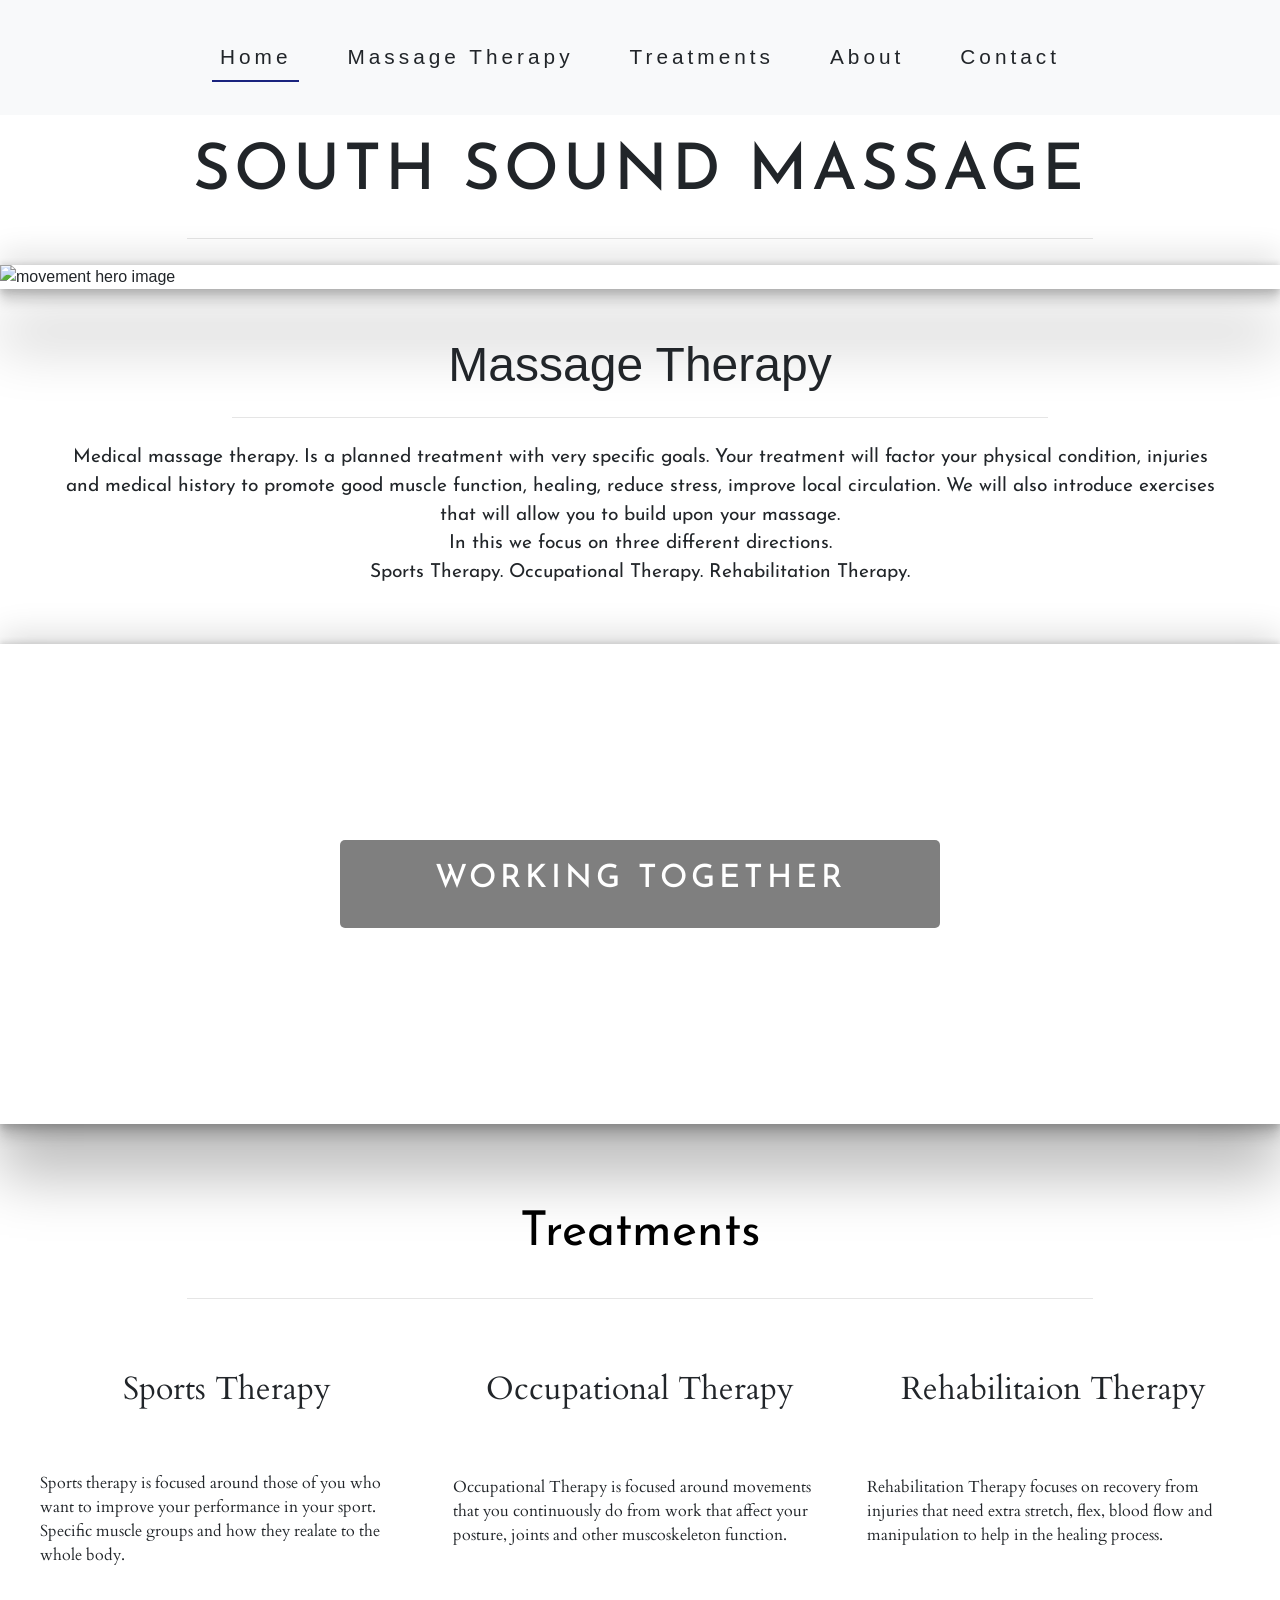
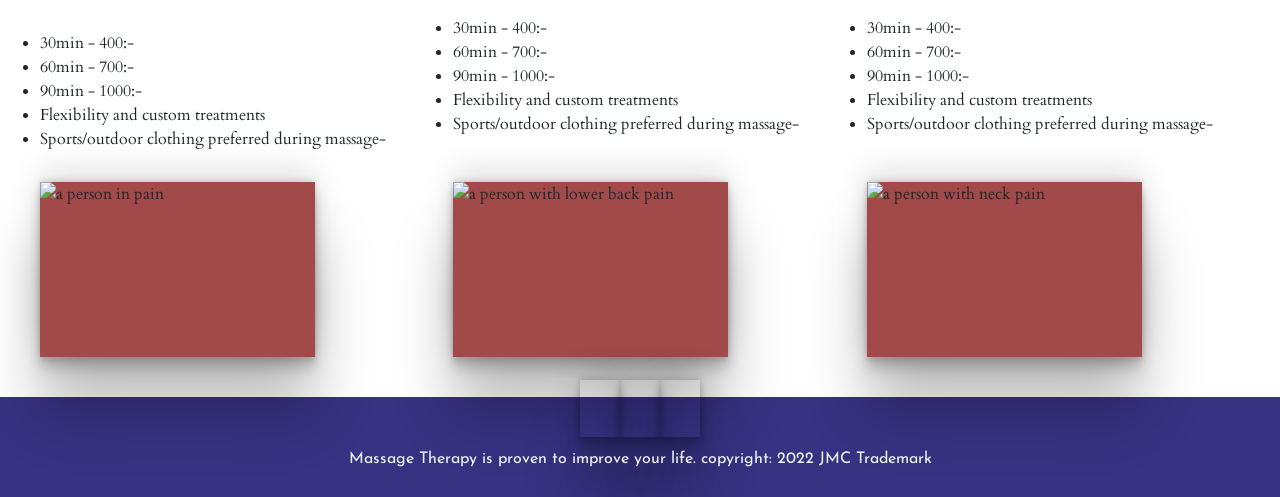
==== index.html @ 523bd1b9 "active links" ====
<!DOCTYPE html>
<html lang="en">
    <head>
        <meta charset="UTF-8" />
        <meta name="viewport" content="width=device-width, initial-scale=1.0" />
        <meta name="description" content="Massage Therapy for Solid Gym MAssage" />
        <meta name="keyowrds" content="massage therapy, lund, massage, sports massage, southsoundmassage" />

        <title>Home | South Sound Massage</title>

        <link rel="stylesheet" href="assets/css/style.css" />
        <link rel="stylesheet" href="https://maxcdn.bootstrapcdn.com/bootstrap/4.0.0/css/bootstrap.min.css" 
        integrity="sha384-Gn5384xqQ1aoWXA+058RXPxPg6fy4IWvTNh0E263XmFcJlSAwiGgFAW/dAiS6JXm" 
        crossorigin="anonymous">

        <!-- Standard Favicon -->
        <link rel="icon" type="image/x-icon" href="assets/icon/favicon.ico">

        <!-- For PNG format -->
        <link rel="icon" type="image/png" sizes="16x16" href="path/to/favicon-16x16.png">
        <link rel="icon" type="image/png" sizes="32x32" href="path/to/favicon-32x32.png">
        <link rel="icon" type="image/png" sizes="96x96" href="path/to/favicon-96x96.png">

        <!-- Apple Touch Icon for iOS devices -->
        <link rel="apple-touch-icon" sizes="180x180" href="path/to/apple-touch-icon.png">

    </head>
    <body>
        <header>
            <!-- Bootstrap navbar -->
            <nav class="navbar navbar-expand-lg navbar-light bg-light">
              <!--  <a class="navbar-brand" href="index.html">South Sound Massage</a>-->
                <button class="navbar-toggler" type="button" data-toggle="collapse" data-target="#navbarNav" 
                        aria-controls="navbarNav" aria-expanded="false" aria-label="Toggle navigation">
                    <span class="navbar-toggler-icon"></span>
                </button>
                <div class="collapse navbar-collapse justify-content-center" id="navbarNav">
                    <ul class="navbar-nav">
                        <li class="nav-item">
                            <a class="nav-link custom-font-size active" href="index.html" aria-label="To the main page.">Home</a>
                        </li>
                        <li class="nav-item">
                            <a class="nav-link custom-font-size" href="massage-therapy.html" aria-label="Brief Definition of what Massage Therapy is.">Massage Therapy</a>
                        </li>
                        <li class="nav-item">
                            <a class="nav-link custom-font-size" href="treatments-header.html" aria-label="What types of Treatments">Treatments</a>
                        </li>
                        <li class="nav-item">
                            <a class="nav-link custom-font-size" href="about.html" aria-label="What types of Treatments">About</a>
                        </li>
                        <li class="nav-item">
                            <a class="nav-link custom-font-size" href="contact.html" aria-label="Sign Up for a massage">Contact</a>
                        </li>
                    </ul>
                </div>
            </nav>
            <!--<a href="index.html" aria-label="Massage at Solid gym Logo with link to the main page.">-->
                <h1 id="logo">South Sound Massage</h1>
                <hr>
            </a>
        </header>
        <div id="hero-image">
            <img src="assets/images/movement3.jpg" class="hero-image" alt="movement hero image" />
        </div>
        <section>
            <div id="massage-therapy">
                <section class="therapy-title">Massage Therapy</section>
                <hr />
                <p>
                    Medical massage therapy. Is a planned treatment with very specific goals. Your treatment will factor your physical condition, injuries and medical history to promote good muscle function, healing, reduce stress,
                    improve local circulation. We will also introduce exercises that will allow you to build upon your massage.
                    <br>
                    In this we focus on three different directions.<br>
                    Sports Therapy. Occupational Therapy. Rehabilitation Therapy.
                </p>
            </div>
        </section>
        <section id="divider">
            <div class="neck-massage-image"></div>
            <div id="cover-text">
                <h2>Working together</h2>
                <div class="additional-info">
                    <p>We create something that works for you! Medical massage therapy is proven to improve your life.</p>
                    <br>
                    <ul>
                        <li>Swedish Classic Massage</li>
                        <li>Deep Tissue Massage</li>
                        <li>Sports Massage</li>
                        <li>Relaxation Massage</li>
                        <li>Trigger Point Techniques</li>
                        <li>PNF/PIR Techniques</li>
                        <li>Myofascial Release Techniques</li>
                    </ul>
                </div>
            </div>
        </section>
        <div>
            <section id="treatments-header">
                Treatments
            </section>
            <hr>
        </div>
        <section id="treatments">
            <div class="treatments-item">
                <section class="therapy-title">Sports Therapy</section>
                <br>
                <br>
                <p>
                    Sports therapy is focused around those of you who want to improve your performance in your sport. 
                    Specific muscle groups and how they realate to the whole body.
                </p>
                <br>
                <br>
                <ul>
                    <li>30min - 400:-</li>
                    <li>60min - 700:-</li>
                    <li>90min - 1000:-</li>
                    <li>Flexibility and custom treatments</li>
                    <li>Sports/outdoor clothing preferred during massage-</li>
                </ul>
                <div class="treatment-images">
                    <img src="assets/images/275px.jpeg" alt="a person in pain" />
                </div>
            </div>
            <div class="treatments-item">
                <section class="therapy-title">Occupational Therapy</section>
                <br>
                <p>
                    Occupational Therapy is focused around movements that you continuously do from work that affect your posture, joints and other muscoskeleton function.
                </p>
                <br>
                <ul>
                    <li>30min - 400:-</li>
                    <li>60min - 700:-</li>
                    <li>90min - 1000:-</li>
                    <li>Flexibility and custom treatments</li>
                    <li>Sports/outdoor clothing preferred during massage-</li>
                </ul>
                <div class="treatment-images">
                    <img src="assets/images/275pxlowbackpain.jpeg" alt="a person with lower back pain" />
                </div>
            </div>
            <div class="treatments-item">
                <section class="therapy-title">Rehabilitaion Therapy</section>
                <br>
                <p>
                    Rehabilitation Therapy focuses on recovery from injuries that need extra stretch, flex, blood flow and manipulation to help in the healing process.
                </p>
                <br>
                <ul>
                    <li>30min - 400:-</li>
                    <li>60min - 700:-</li>
                    <li>90min - 1000:-</li>
                    <li>Flexibility and custom treatments</li>
                    <li>Sports/outdoor clothing preferred during massage-</li>
                </ul>
                <div class="treatment-images">
                    <img src="assets/images/275pxneckpain.jpeg" alt="a person with neck pain" />
                </div>
            </div>
        </section>
        </section>
        <!-- footer will contain social media links -->
        <footer>
            <ul class="social-network-icons">
                <li>
                    <a href="https://www.facebook.com/SouthSoundMassage" target="_blank" rel="noopener" aria-label="Visit our Facebook page"><i class="fa-brands fa-facebook-square"></i></a>
                </li>
                <li>
                    <a href="contact.html" target="_blank" rel="noopener" aria-label="Visit our Twitter page"><i class="fa-solid fa-mobile"></i></i></a>
                </li>
               <!-- <li>
                    <a href="https://instagram.com" target="_blank" rel="noopener" aria-label="Visit our Instagram page)"><i class="fa-brands fa-instagram-square"></i></a>
                </li> -->
                <li>
                    <a href="index.html" aria-label="To the main page."><i class="fa-solid fa-house"></i></a>
                </li>
            </ul>

            <div id="copyright">
                <p>
                   Massage Therapy is proven to improve your life. copyright: 2022 JMC Trademark
                </p>
            </div>
        </footer>
        <script type="text/javascript" src="assets/JS/app.js"></script>
        <!-- font awesome script -->
        <script src="https://kit.fontawesome.com/cd08493386.js" crossorigin="anonymous"></script>
        
        <!-- Bootstrap JavaScript, jQuery, and Popper.js -->
        <script src="https://code.jquery.com/jquery-3.2.1.slim.min.js" 
        integrity="sha384-KJ3o2DKtIkvYIK3UENzmM7KCkRr/rE9/Qpg6aAZGJwFDMVNA/GpGFF93hXpG5KkN" 
        crossorigin="anonymous"></script>
    <script src="https://cdnjs.cloudflare.com/ajax/libs/popper.js/1.11.0/umd/popper.min.js" 
        integrity="sha384-D9/mcJStnN7VF7vKNV6Tx6R8TFs9kZk5g60Fuj2jvXvw+gtpGfl7mfW8PBBVbPp7" 
        crossorigin="anonymous"></script>
    <script src="https://maxcdn.bootstrapcdn.com/bootstrap/4.0.0/js/bootstrap.min.js" 
        integrity="sha384-JZR6Spejh4U02d8jOt6vLEHfe/JQGiRRSQQxSfFWpi1MquVdAyjUar5+76PVCmYl" 
        crossorigin="anonymous"></script>
        </body>
</html>
---- assets/css/style.css ----
@import url("https://fonts.googleapis.com/css2?family=Cardo&family=Josefin+Sans&display=swap");

* {
    margin: 0;
    padding: 0;
    border: none;
}

html,
body {
    height: 100%;
}

a {
    text-decoration: none;
    color: #2b2a2a;
}

/* Main Navbar Styling */
#nav,
.navbar-nav {
    font-size: 1.3rem !important; /* Larger font size for nav links */
    letter-spacing: 4px !important;
    margin: 5px auto !important;
    text-align: center !important;
}

#nav li,
.navbar-nav .nav-item {
    display: inline-block !important;
    padding: 20px !important;
    position: relative !important;
}

#nav a,
.navbar-nav .nav-link {
    text-decoration: none !important; /* Remove underline */
    color: inherit !important; /* Ensure links inherit the default color */
    transition: color 0.3s ease, transform 0.3s ease !important; /* Adds smooth hover effect */
}

/* Hover Effect */
#nav a:hover,
.navbar-nav .nav-link:hover {
    color: #fecb67 !important; /* Change text color on hover */
    transform: scale(1.178) !important; /* Increase size slightly on hover */
    text-decoration: none;
}

/* Center Navbar Items */
.navbar-nav {
    display: flex !important;
    justify-content: center !important; /* Center nav items horizontally */
}


/* Hover Effect */
#nav a:hover {
    color: #0051ff; /* Change text color on hover */
    transform: scale(1.1); /* Increase size slightly on hover */
    text-decoration: none !important;
}

/* Bootstrap Overrides */
.navbar-nav {
    text-align: center;
    justify-content: center; /* Center nav items horizontally */
}



img {
    max-width: 100%;
    max-height: 100%;
    display: block;
    box-shadow: rgba(0, 0, 0, 0.25) 0px 54px 55px, rgba(0, 0, 0, 0.12) 0px -12px 30px, rgba(0, 0, 0, 0.12) 0px 4px 6px, rgba(0, 0, 0, 0.17) 0px 12px 13px, rgba(0, 0, 0, 0.09) 0px -3px 5px;
}

body {
    font-family: "Josefin Sans", sans-serif;
    font-weight: 400;
    color: #3a3a3a;
}

/*heading and logo*/

header {
    width: 100%;
}

h1 {
    font-family: "Josefin Sans", sans-serif;
    text-transform: uppercase;
    letter-spacing: 4px;
    color: #2b2a2a;
    font-size: 1rem;
}

h2 {
    font-family: "Josefin Sans", sans-serif;
    font-size: 2rem;
    text-decoration: underline;
    text-transform: uppercase;
    letter-spacing: 4px;
    color: #ffffff;
    text-align: center;
    text-decoration: none;
}

#logo {
    font-family: "Josefin Sans", sans-serif;
    text-align: center;
    font-size: 4rem;
    padding: 10px;
    margin: 10px;
    text-decoration: none;
}

.active {
    border-bottom: 2px solid #1a237e;
}
/* Hero Image */

.hero-image {
    width: 100%;
    margin: 0 auto;
    max-width: 100%;
    max-height: 100%;
    display: block;
    transition: transform 1600ms ease-in-out;
    box-shadow: rgba(0, 0, 0, 0.25) 0px 54px 55px, rgba(0, 0, 0, 0.12) 0px -12px 30px, rgba(0, 0, 0, 0.12) 0px 4px 6px, rgba(0, 0, 0, 0.17) 0px 12px 13px, rgba(0, 0, 0, 0.09) 0px -3px 5px;
}

.hero-image:hover {
    transform: scale(1.1); /* Slightly zoom in */
}

/*massaage Therapy Section */

#massage-therapy {
    margin: 0 auto;
    padding: 40px 0;
    width: 90%;
    text-align: center;
}

#massage-therapy>h2 {
    font-size: 1.5rem;
    padding: 10px;
    text-decoration: none;
}

#massage-therapy>p {
    font-family: "Josefin Sans", sans-serif;
    font-size: 1.2rem;
}

hr {
    border-top: 2px solid;
    width: 70%;
    margin: auto;
    padding: 5px;
}

/* divider image*/

#divider {
    background: url("../images/resizedmalemassage.jpeg") no-repeat center center;
    box-shadow: rgba(0, 0, 0, 0.25) 0px 54px 55px, rgba(0, 0, 0, 0.12) 0px -12px 30px, rgba(0, 0, 0, 0.12) 0px 4px 6px, rgba(0, 0, 0, 0.17) 0px 12px 13px, rgba(0, 0, 0, 0.09) 0px -3px 5px;
    height: 480px;
    width: 100%;
    background-size: cover; /* Ensure the background image covers the section */
    position: relative;
    display: flex;
    justify-content: center; /* Center content horizontally */
    align-items: center; /* Center content vertically */
    transition: transform 0.5s ease; /* Add transition for smooth effect */
    
}

#additional-information {
    height: 300px;
    color: black;
    font-size: 1.6rem;
}

#additional-information:active {
    color: black;
}

#cover-text {
    font-family: "Josefin Sans", sans-serif;
    font-size: 1.5rem; /* Increased font size for better visibility */
    font-weight: 600;
    letter-spacing: 1px;
    text-align: center;
    width: 80%; /* Set a width that allows the text to breathe */
    max-width: 600px; /* Limit max width for larger screens */
    background-color: rgba(0, 0, 0, 0.5); /* Dark transparent background */
    color: rgb(255, 255, 255); /* White text color for contrast */
    padding: 20px;
    border-radius: 5px; /* Slightly rounded corners */
    position: relative;
    overflow: hidden; /* Hide overflow */
    transition: opacity 0.5s ease-in-out; /* Add transition for opacity */
}

.additional-info {
    display: none; /* Hide additional info by default */
}

#cover-text:hover {
    opacity: 70; /* Fade out the cover text */
    z-index: 10;
}

#cover-text:hover .additional-info {
    display: block; /* Show additional info on hover */
    opacity: 1; /* Ensure the additional info is fully visible */
    animation: fadeIn 1s ease-in-out; /* Optional: Add a fade-in effect */
}

@keyframes fadeIn {
    from {
        opacity: 0;
    }
    to {
        opacity: 1;
    }
}

/* Ensure h2 is visible and styled correctly */
#cover-text h2 {
    margin-bottom: 10px;
}

/* Optionally adjust the hover effect for the h2 */
#cover-text:hover h2 {
    display: none; /* Hide the h2 on hover */
}


#cover-text ul {
    list-style-type: none; /* Remove default list styling */
    padding: 0; /* Remove padding */
}

#cover-text ul li {
    padding: 5px;
    font-size: 1rem; /* Adjust size for list items */
    margin: 5px 0; /* Space out list items */
}

/*treatment section*/

.therapy-title {
    text-align: center;
    font-size: 3rem;

}
.treatments-item .therapy-title {
    white-space: nowrap; /* Prevent wrapping */
    overflow: hidden;
    text-overflow: ellipsis; /* Optional: Adds ellipsis for overflow */
    font-size: 2rem; /* Default font size for larger screens */
    text-align: center;
    margin-bottom: 10px;
}

#treatments-header {
    width: 100%;
    font-size: 3rem;
    text-align: center;
    margin-top: 60px;
    padding: 1%;
    color: rgb(0, 0, 0); /* White text color for contrast */
    font-family: "Josefin Sans";
}

#treatments {
    display: flex;
    flex-direction: row;
    justify-content: space-between;
    text-align: left;
    font-family: "Cardo", sans-serif;
    padding: 20px;
    flex-wrap: wrap; /* Allow wrapping for smaller screens */
    
}

.treatments-item {
    margin: 20px;
    flex: 1 1 30%; /* Allow items to take up 30% of available space and wrap */
    min-width: 250px; /* Minimum width to maintain consistency */
    max-width: 33%; /* Max width for larger screens */
    display: flex;
    flex-direction: column;
    justify-content: space-between;

}

.treatments-item>p {
    font-size: 1rem;
}

.treatments-item li {
    font-size: 1rem;
}

.treatments-item ul {
    font-size: 1rem;
}

.treatment-images {
    margin-top: 15px;
    display: flex;
    flex-wrap: wrap;
    gap: 0;
    background-color: #a24949;
    width: 275px !important;
    height: 175px !important;
}

.treatment-images img {
    margin-top: 15px;
    display: block !important;
    width: 275px !important;
    height: 275px !important;
    padding: 0 !important;
    margin: 0 !important;
    border: 0 !important;
    object-fit: fit;
    box-shadow: rgba(0, 0, 0, 0.25) 0px 54px 55px, rgba(0, 0, 0, 0.12) 0px -12px 30px, rgba(0, 0, 0, 0.12) 0px 4px 6px, rgba(0, 0, 0, 0.17) 0px 12px 13px, rgba(0, 0, 0, 0.09) 0px -3px 5px;
}
/*footer*/
footer {
    width: 100%;
    background-color: rgb(55, 50, 129);
}

#copyright {
    color: aliceblue;
    font-family: "Josefin sans", Arial, Helvetica, sans-serif;
    text-align: center;
    padding: 10px;
}

/*social-network-icons*/

.social-network-icons {
    text-align: center;
}

.social-network-icons li {
    display: inline;
    list-style: none;
    transition: transform 1600ms ease-in-out;
}

.social-network-icons li:hover {
    list-style: none;
    opacity: 0.8;
    text-decoration: none;
    border-bottom: 0;
    transform: scale(1.1); /* Slightly zoom in */
}

.social-network-icons i {
    font-size: 1rem;
    color: #ffff;
    padding: 20px;
    box-shadow: rgba(0, 0, 0, 0.25) 0px 54px 55px, rgba(0, 0, 0, 0.12) 0px -12px 30px, rgba(0, 0, 0, 0.12) 0px 4px 6px, rgba(0, 0, 0, 0.17) 0px 12px 13px, rgba(0, 0, 0, 0.09) 0px -3px 5px;
    
}
/* Sign-Up here Form */

/*form top image*/
#form-top-image {
    width: 90%;
    margin: 0 auto;
    max-width: 100%;
    max-height: 100%;
    display: block;
}

/*input[type="text"],
.input-field {
    width: 100%;
    max-width: 100%;
    padding: 12px 20px;
    margin: 8px 0;
    border: 1px solid #ccc;
    border-radius: 4px;
    box-sizing: border-box;
    box-shadow: 5px 10px #888888;
    display: block;
}*/

#form-container {
    width: 50%;
    margin: 0 auto;
    margin-top: 90px;
    border-radius: 10px;
    margin-top: 20px;
    margin-bottom: 20px;
    box-shadow: rgba(50, 50, 93, 0.25) 0px 30px 60px -12px inset, rgba(0, 0, 0, 0.3) 0px 18px 36px -18px inset;
    padding: 60px;
    
}

.contact-form>h2 {
    font-family: Cardo, sans-serif;
    text-decoration: underline;
    text-align: center;
    font-size: 2rem;
    padding: 20px;
}

.contact-form p {
    font-family: Cardo, sans-serif;
    font-size: 1.3rem;
    text-align: center;
}
/* Styling for the contact info section */
.contact-info {
    padding: 20px;
    border-radius: 8px; /* Rounded corners */
    box-shadow: 0px 4px 10px rgba(0, 0, 0, 0.1); /* Light shadow for depth */
    width: 100%;
    max-width: 600px; /* Limit width for better layout */
    margin: 20px auto; /* Center the section */
    text-align: center;
}

.contact-info h4 {
    font-family: "Josefin Sans", sans-serif;
    font-size: 1.6rem;
    text-transform: uppercase;
    text-align: center;
    color: #333;
    margin-bottom: 20px;
    letter-spacing: 2px; /* Space out letters for a clean look */
}

.contact-info ul {
    list-style-type: none; /* Remove bullet points */
    padding: 0;
    margin: 0;
}

.contact-info ul li {
    font-size: 1.1rem;
    line-height: 1.6;
    color: #555; /* Darker text color for readability */
    margin-bottom: 10px;
}

.contact-info a {
    color: #0051ff; /* Blue color for email link */
    text-decoration: none; /* Remove underline */
    transition: color 0.3s ease;
}

.contact-info :hover {
    color: #0033cc; /* Darker blue on hover */
}

/*.input-field:active {
    background-color: #534bae;
    color: black;
}

input[type="submit"] {
    padding: 12px 40px;
    margin-top: 10px;
    outline: none;
    color: #2b2a2a;
    font-size: 15px;
    border-radius: 8px;
    text-align: center;
    position: relative;
    overflow: hidden;
    cursor: pointer;
    box-shadow: 5px 10px #888888;
}*/

/* map*/

.mapouter {
    position: relative;
    text-align: center;
    height: 150px;
    width: 100%;
}

#gmap {
    width: 100%;

}

.gmap_canvas {
    overflow: hidden;
    background: none !important;
    height: 150px;
    width: 100%;
    margin: auto;
}
/* Custom styles for the Google Form iframe */
.google-form-container {
    text-align: center; /* Centers the form */
    margin-top: 20px;    /* Adds space above the iframe */
    margin-bottom: 5px; /* Adds space below the iframe */
}

/* Make sure the iframe is responsive and fits well */
.google-form-container iframe {
    width: 100%;    /* Make it responsive */
    max-width: 640px; /* Limit the max width */
    height: 1165px;   /* Adjust height if necessary */
    border: none;    /* Remove default border */
}

/* Media Queries for screens under 1200px*/

@media screen and (max-width: 1200px) {
    #divider {
        height: 300px;
    }
}

/* Media Queries for screens under 950px*/

@media screen and (max-width: 950px) {
    #nav {
        clear: left;
    }

    #divider {
        height: 300px;
    }

    #form-container {
        padding: 10px;
        width: 80%;
    }

}

/* Media Queries for screens under 850px*/

@media screen and (max-width: 850px) {
    #logo {
        clear: both;
        padding: 20px;
        margin: 5px;

        font-size: 2rem;
    }

    #treatments {
        justify-content: space-between;
        display: flex;
        justify-content: center;
        flex-direction: column;
        margin: 10px;
    }

    #divider {
        height: 325px;
    }

}

/* Media Queries for screens under 600px*/

@media screen and (max-width: 600px) {
    #form-container {
        padding: 10px;
        width: 90%;
    }

    #logo {
        clear: both;
        padding: 20px;
        margin-top: 5px;
        font-size: 1.5rem;
    }

    #cover-text {
        align-self: center;
        top: 10px;
    }

    #divider {
        height: 325px;
    }

    .treatment-images {
        margin-top: 25px;
    }
    .circle-container {
        height: 15vh; /* Full viewport height for centering */
    }
}

/* Media Queries for screens under 430px*/

@media screen and (max-width: 430px) {
    #form-container {
        padding: 10px;
        width: 90%;
    }

    #divider {
        height: 150px;
    }

    #logo {
        clear: both;
        padding: 20px;
        margin-top: 5px;
        font-size: 1.5rem;
        float: left;
    }

    #cover-text {
       background-color: #2b2a2a;
    }

    #nav {
        font-size: 1rem;
    }

    .treatment-images {
        width: 80vw;
        text-align: center;
    }

    #treatments {
        padding: 20px 5px 20px 5px;
    }
}

/* For responsiveness, at screen sizes below 850px, stack the images vertically */
@media screen and (max-width: 850px) {
    #treatments {
        flex-direction: column;
        justify-content: center;
        align-items: center;
    }

    .treatments-item {
        max-width: 100%; /* Ensure full width for smaller screens */
        margin: 10px 0 4 2;
    }
}

@media screen and (max-width: 600px) {
    #cover-text {
        font-size: 1.2rem; /* Smaller font size for smaller screens */
        width: 90%; /* Make it wider on smaller screens */
    }

    #cover-text h2 {
        font-size: 1.5rem; /* Smaller heading */
    }
}

@media (max-width: 768px) {
    .treatments-item .therapy-title {
        font-size: 1.75rem; /* Slightly smaller font size on medium screens */
    }
}

@media (max-width: 480px) {
    .treatments-item .therapy-title {
        font-size: 1.5rem; /* Further reduce font size on small screens */
    }
}

@media (max-width: 320px) {
    .treatments-item .therapy-title {
        font-size: 1.25rem; /* Smallest font size for very small screens */
    }
}

/* Responsive adjustments */
@media (max-width: 768px) {
    .contact-info {
        padding: 15px; /* Reduce padding for smaller screens */
        max-width: 90%; /* Allow more space on smaller screens */
    }

    .contact-info h4 {
        font-size: 1.4rem; /* Slightly smaller heading */
    }

    .contact-info ul li {
        font-size: 1rem; /* Slightly smaller text for readability */
    }
    .circle-container {
        height: 15vh; /* Full viewport height for centering */
    }
}

@media (max-width: 480px) {
    .contact-info {
        padding: 10px; /* Further reduce padding for very small screens */
        max-width: 95%; /* Max width of 95% on very small screens */
    }

    .contact-info h4 {
        font-size: 1.2rem; /* Make heading even smaller */
    }

    .contact-info ul li {
        font-size: 0.9rem; /* Reduce list item font size */
    }

    .contact-info a {
        font-size: 0.9rem; /* Make the email link slightly smaller */
    }
    .circle-container {
        height: 15vh; /* Full viewport height for centering */
    }
}

/*Circle div*/

.circle-container {
    display: flex;
    justify-content: center;
    align-items: center;
    width: 100%;
    display: flex;
    flex: column;
    margin-top: 10%;
}

.circle-container-text {
    font-size: 5vw; /* Responsive font size */
    text-align: center;
    color: #281f1f;
}

.circle {
    width: 25vw;
    height: 25vw;
    max-width: 400px;
    max-height: 400px;
    background: linear-gradient(#f00202 0%, #bd0404 10%, #7d0404 50%, #4a0202 100%);
    border-radius: 50%;
    display: flex;
    justify-content: center;
    align-items: center;
    position: relative;
    color: #ffffff;
    font-size: 1.5vw;
}

.circle::before {
    content: "";
    width: 90%;
    height: 90%;
    background: linear-gradient(#f06060 0%, #a30505 60%, #4d0202 100%);
    border-radius: 50%;
    filter: blur(5px);
    position: absolute;
    z-index: -1;
}

.circle::after {
    content: '';
    position: absolute;
    width: 100%;
    height: 60px;
    background: rgba(0, 0, 0, 0.6);
    bottom: -30px;
    filter: blur(10px);
    z-index: -2;
}
@media (max-width: 400px) {
    .circle-container {
        display: absolut;
    }
}
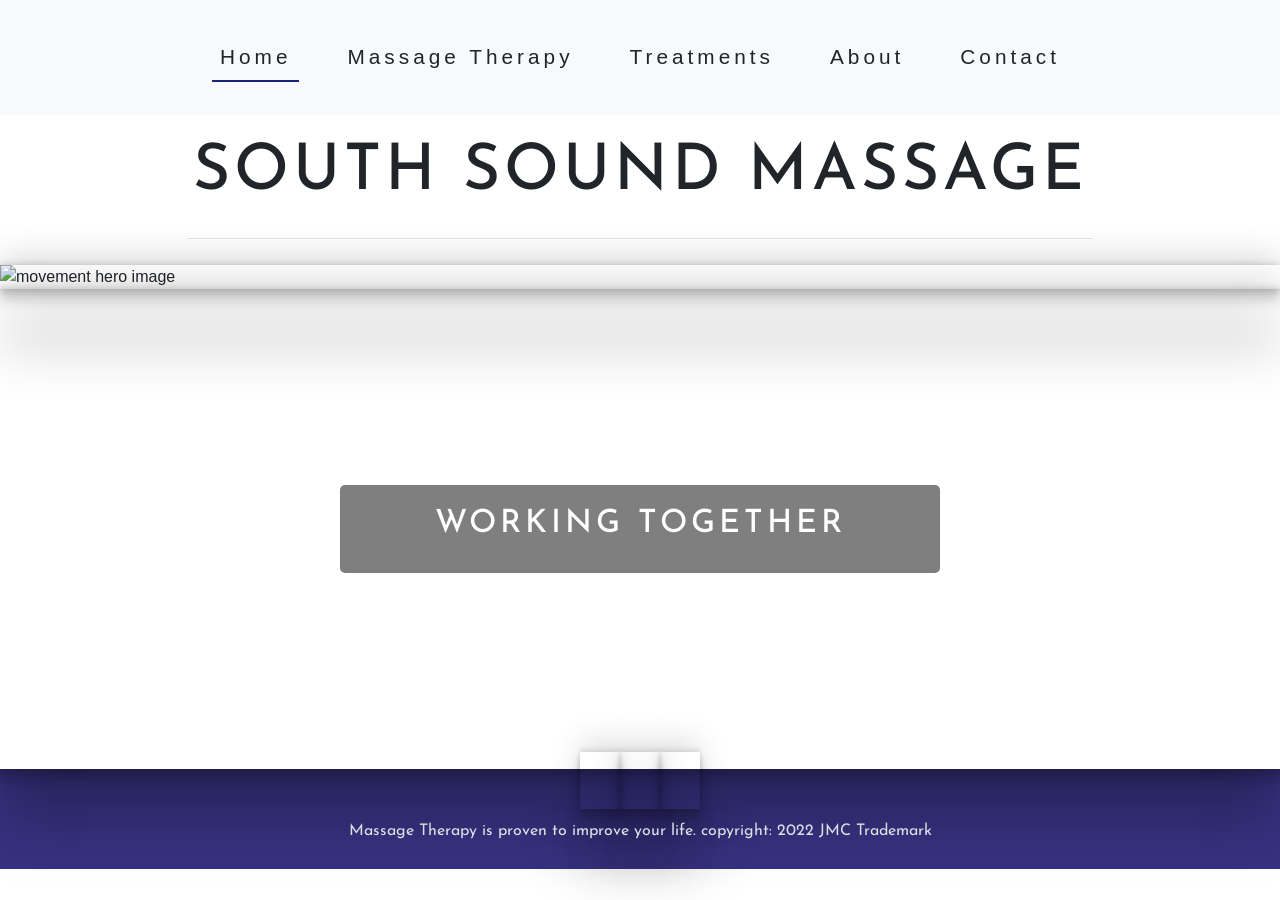
==== commit 00b47997: "added a lot" ====
--- a/index.html
+++ b/index.html
@@ -62,19 +62,6 @@
         <div id="hero-image">
             <img src="assets/images/movement3.jpg" class="hero-image" alt="movement hero image" />
         </div>
-        <section>
-            <div id="massage-therapy">
-                <section class="therapy-title">Massage Therapy</section>
-                <hr />
-                <p>
-                    Medical massage therapy. Is a planned treatment with very specific goals. Your treatment will factor your physical condition, injuries and medical history to promote good muscle function, healing, reduce stress,
-                    improve local circulation. We will also introduce exercises that will allow you to build upon your massage.
-                    <br>
-                    In this we focus on three different directions.<br>
-                    Sports Therapy. Occupational Therapy. Rehabilitation Therapy.
-                </p>
-            </div>
-        </section>
         <section id="divider">
             <div class="neck-massage-image"></div>
             <div id="cover-text">
@@ -95,70 +82,7 @@
             </div>
         </section>
         <div>
-            <section id="treatments-header">
-                Treatments
-            </section>
-            <hr>
-        </div>
-        <section id="treatments">
-            <div class="treatments-item">
-                <section class="therapy-title">Sports Therapy</section>
-                <br>
-                <br>
-                <p>
-                    Sports therapy is focused around those of you who want to improve your performance in your sport. 
-                    Specific muscle groups and how they realate to the whole body.
-                </p>
-                <br>
-                <br>
-                <ul>
-                    <li>30min - 400:-</li>
-                    <li>60min - 700:-</li>
-                    <li>90min - 1000:-</li>
-                    <li>Flexibility and custom treatments</li>
-                    <li>Sports/outdoor clothing preferred during massage-</li>
-                </ul>
-                <div class="treatment-images">
-                    <img src="assets/images/275px.jpeg" alt="a person in pain" />
-                </div>
-            </div>
-            <div class="treatments-item">
-                <section class="therapy-title">Occupational Therapy</section>
-                <br>
-                <p>
-                    Occupational Therapy is focused around movements that you continuously do from work that affect your posture, joints and other muscoskeleton function.
-                </p>
-                <br>
-                <ul>
-                    <li>30min - 400:-</li>
-                    <li>60min - 700:-</li>
-                    <li>90min - 1000:-</li>
-                    <li>Flexibility and custom treatments</li>
-                    <li>Sports/outdoor clothing preferred during massage-</li>
-                </ul>
-                <div class="treatment-images">
-                    <img src="assets/images/275pxlowbackpain.jpeg" alt="a person with lower back pain" />
-                </div>
-            </div>
-            <div class="treatments-item">
-                <section class="therapy-title">Rehabilitaion Therapy</section>
-                <br>
-                <p>
-                    Rehabilitation Therapy focuses on recovery from injuries that need extra stretch, flex, blood flow and manipulation to help in the healing process.
-                </p>
-                <br>
-                <ul>
-                    <li>30min - 400:-</li>
-                    <li>60min - 700:-</li>
-                    <li>90min - 1000:-</li>
-                    <li>Flexibility and custom treatments</li>
-                    <li>Sports/outdoor clothing preferred during massage-</li>
-                </ul>
-                <div class="treatment-images">
-                    <img src="assets/images/275pxneckpain.jpeg" alt="a person with neck pain" />
-                </div>
-            </div>
-        </section>
+            
         </section>
         <!-- footer will contain social media links -->
         <footer>
--- a/assets/css/style.css
+++ b/assets/css/style.css
@@ -247,7 +247,7 @@
 
 #cover-text ul li {
     padding: 5px;
-    font-size: 1rem; /* Adjust size for list items */
+    font-size: 1.6rem; /* Adjust size for list items */
     margin: 5px 0; /* Space out list items */
 }
 
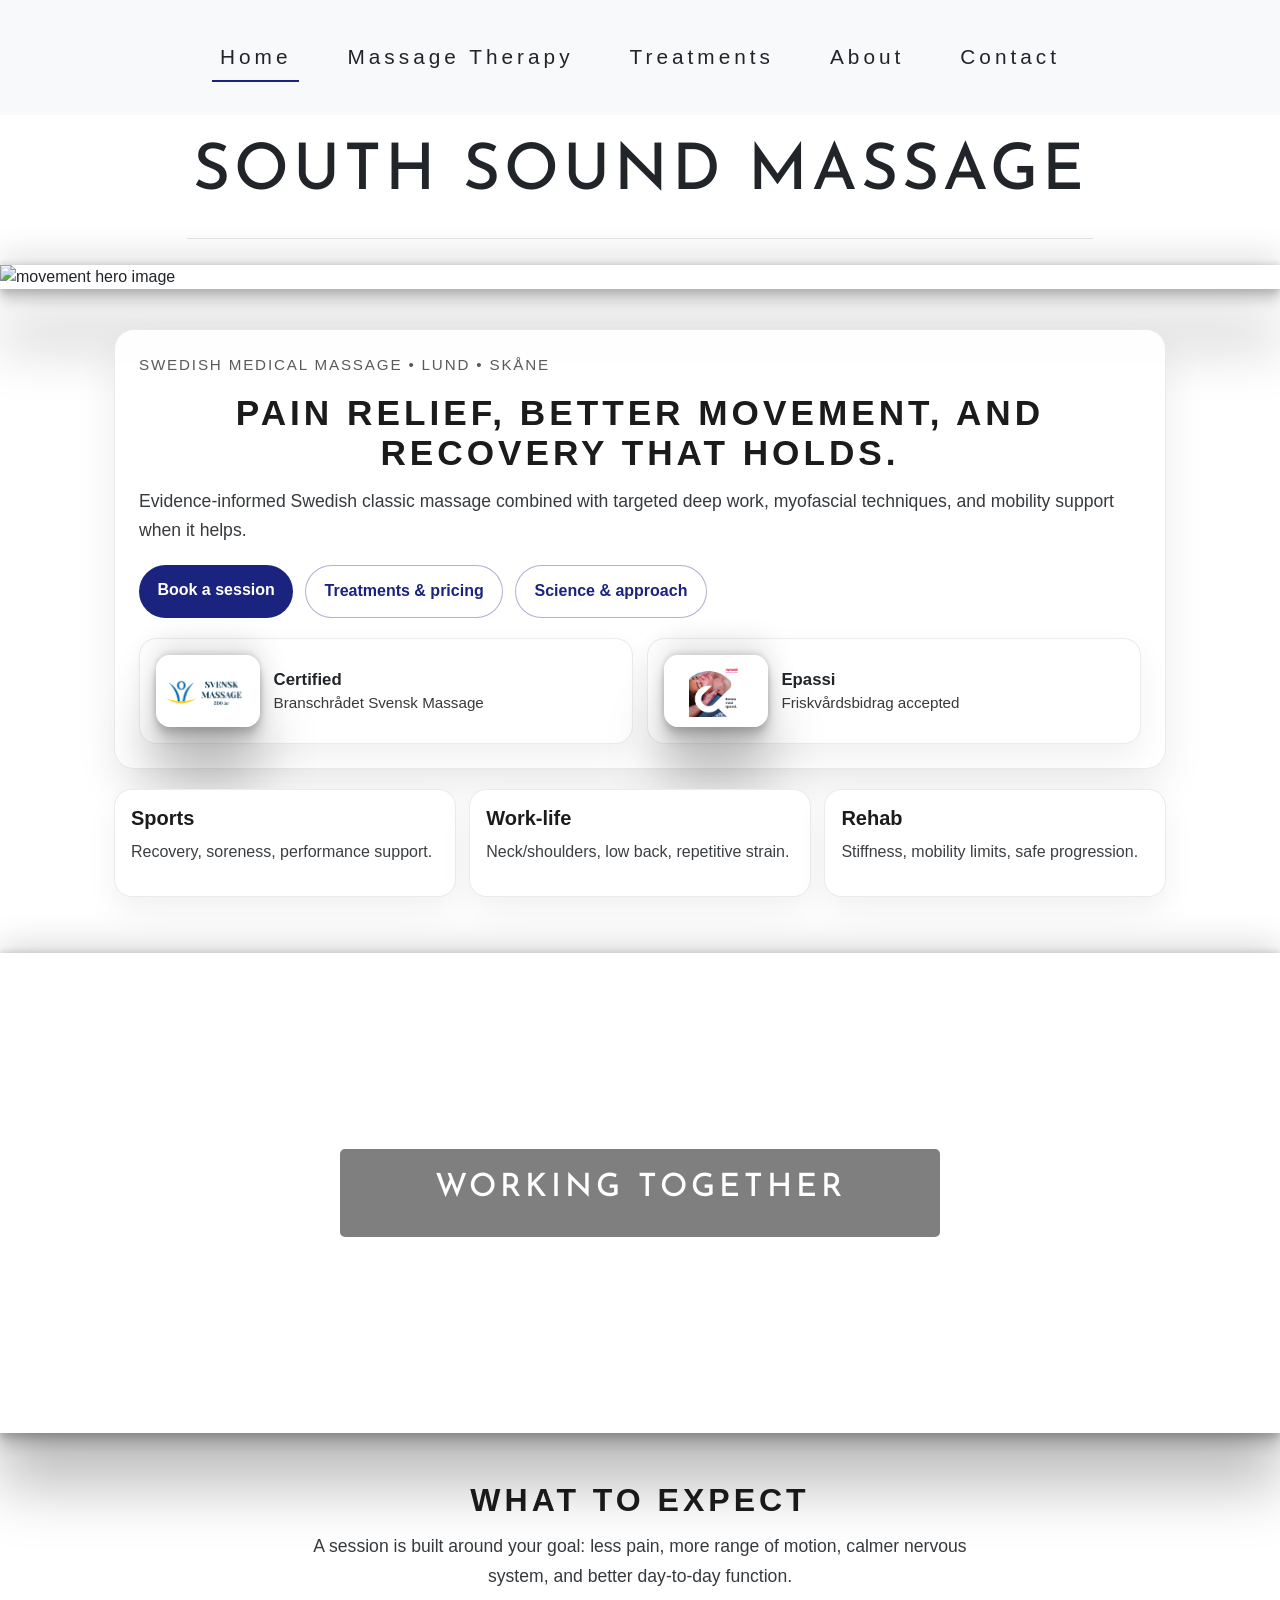
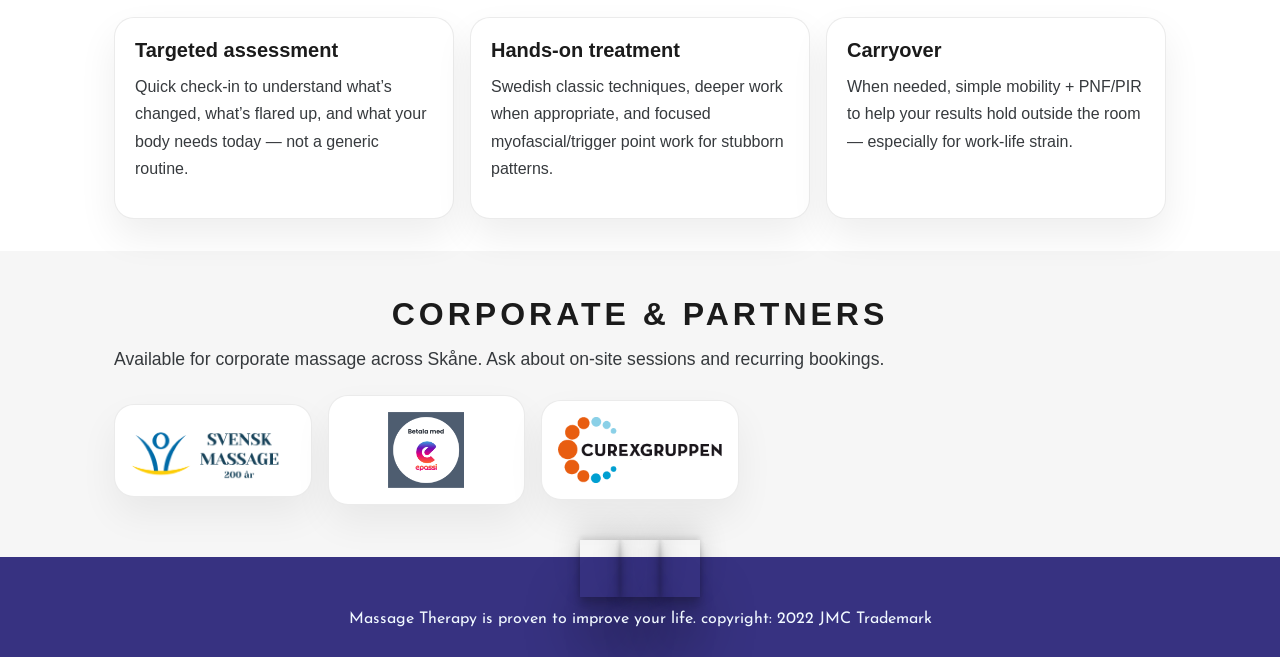
==== commit 02aefc10: "new form and index.html" ====
--- a/index.html
+++ b/index.html
@@ -1,125 +1,285 @@
 <!DOCTYPE html>
 <html lang="en">
-    <head>
-        <meta charset="UTF-8" />
-        <meta name="viewport" content="width=device-width, initial-scale=1.0" />
-        <meta name="description" content="Massage Therapy for Solid Gym MAssage" />
-        <meta name="keyowrds" content="massage therapy, lund, massage, sports massage, southsoundmassage" />
-
-        <title>Home | South Sound Massage</title>
-
-        <link rel="stylesheet" href="assets/css/style.css" />
-        <link rel="stylesheet" href="https://maxcdn.bootstrapcdn.com/bootstrap/4.0.0/css/bootstrap.min.css" 
-        integrity="sha384-Gn5384xqQ1aoWXA+058RXPxPg6fy4IWvTNh0E263XmFcJlSAwiGgFAW/dAiS6JXm" 
-        crossorigin="anonymous">
-
-        <!-- Standard Favicon -->
-        <link rel="icon" type="image/x-icon" href="assets/icon/favicon.ico">
-
-        <!-- For PNG format -->
-        <link rel="icon" type="image/png" sizes="16x16" href="path/to/favicon-16x16.png">
-        <link rel="icon" type="image/png" sizes="32x32" href="path/to/favicon-32x32.png">
-        <link rel="icon" type="image/png" sizes="96x96" href="path/to/favicon-96x96.png">
-
-        <!-- Apple Touch Icon for iOS devices -->
-        <link rel="apple-touch-icon" sizes="180x180" href="path/to/apple-touch-icon.png">
-
-    </head>
-    <body>
-        <header>
-            <!-- Bootstrap navbar -->
-            <nav class="navbar navbar-expand-lg navbar-light bg-light">
-              <!--  <a class="navbar-brand" href="index.html">South Sound Massage</a>-->
-                <button class="navbar-toggler" type="button" data-toggle="collapse" data-target="#navbarNav" 
-                        aria-controls="navbarNav" aria-expanded="false" aria-label="Toggle navigation">
-                    <span class="navbar-toggler-icon"></span>
-                </button>
-                <div class="collapse navbar-collapse justify-content-center" id="navbarNav">
-                    <ul class="navbar-nav">
-                        <li class="nav-item">
-                            <a class="nav-link custom-font-size active" href="index.html" aria-label="To the main page.">Home</a>
-                        </li>
-                        <li class="nav-item">
-                            <a class="nav-link custom-font-size" href="massage-therapy.html" aria-label="Brief Definition of what Massage Therapy is.">Massage Therapy</a>
-                        </li>
-                        <li class="nav-item">
-                            <a class="nav-link custom-font-size" href="treatments-header.html" aria-label="What types of Treatments">Treatments</a>
-                        </li>
-                        <li class="nav-item">
-                            <a class="nav-link custom-font-size" href="about.html" aria-label="What types of Treatments">About</a>
-                        </li>
-                        <li class="nav-item">
-                            <a class="nav-link custom-font-size" href="contact.html" aria-label="Sign Up for a massage">Contact</a>
-                        </li>
-                    </ul>
-                </div>
-            </nav>
-            <!--<a href="index.html" aria-label="Massage at Solid gym Logo with link to the main page.">-->
-                <h1 id="logo">South Sound Massage</h1>
-                <hr>
-            </a>
+  <head>
+    <meta charset="UTF-8" />
+    <meta name="viewport" content="width=device-width, initial-scale=1.0" />
+    <meta name="description" content="Massage Therapy for Solid Gym MAssage" />
+    <meta name="keyowrds" content="massage therapy, lund, massage, sports massage, southsoundmassage" />
+
+    <title>Home | South Sound Massage</title>
+
+    <link rel="stylesheet" href="assets/css/style.css" />
+    <link rel="stylesheet" href="assets/css/home.css" />
+
+    <link
+      rel="stylesheet"
+      href="https://maxcdn.bootstrapcdn.com/bootstrap/4.0.0/css/bootstrap.min.css"
+      integrity="sha384-Gn5384xqQ1aoWXA+058RXPxPg6fy4IWvTNh0E263XmFcJlSAwiGgFAW/dAiS6JXm"
+      crossorigin="anonymous"
+    />
+
+    <!-- Standard Favicon -->
+    <link rel="icon" type="image/x-icon" href="assets/icon/favicon.ico" />
+
+    <!-- Apple Touch Icon for iOS devices -->
+    <link rel="apple-touch-icon" sizes="180x180" href="path/to/apple-touch-icon.png" />
+  </head>
+
+  <body>
+    <header>
+      <!-- Bootstrap navbar -->
+      <nav class="navbar navbar-expand-lg navbar-light bg-light">
+        <button
+          class="navbar-toggler"
+          type="button"
+          data-toggle="collapse"
+          data-target="#navbarNav"
+          aria-controls="navbarNav"
+          aria-expanded="false"
+          aria-label="Toggle navigation"
+        >
+          <span class="navbar-toggler-icon"></span>
+        </button>
+
+        <div class="collapse navbar-collapse justify-content-center" id="navbarNav">
+          <ul class="navbar-nav">
+            <li class="nav-item">
+              <a class="nav-link custom-font-size active" href="index.html" aria-label="To the main page.">Home</a>
+            </li>
+            <li class="nav-item">
+              <a
+                class="nav-link custom-font-size"
+                href="massage-therapy.html"
+                aria-label="Brief Definition of what Massage Therapy is."
+                >Massage Therapy</a
+              >
+            </li>
+            <li class="nav-item">
+              <a class="nav-link custom-font-size" href="treatments-header.html" aria-label="What types of Treatments"
+                >Treatments</a
+              >
+            </li>
+            <li class="nav-item">
+              <a class="nav-link custom-font-size" href="about.html" aria-label="What types of Treatments">About</a>
+            </li>
+            <li class="nav-item">
+              <a class="nav-link custom-font-size" href="contact.html" aria-label="Sign Up for a massage">Contact</a>
+            </li>
+          </ul>
+        </div>
+      </nav>
+
+      <h1 id="logo">South Sound Massage</h1>
+      <hr />
+    </header>
+
+    <!-- HERO IMAGE (UNCHANGED) -->
+    <div id="hero-image">
+      <img src="assets/images/movement3.jpg" class="hero-image" alt="movement hero image" />
+    </div>
+
+    <!-- HERO OVERLAY CONTENT (NEW, but does not touch hero markup) -->
+    <section class="home-intro" aria-label="Home introduction">
+      <div class="home-wrap">
+        <div class="home-intro__card">
+          <p class="home-kicker">Swedish Medical Massage • Lund • Skåne</p>
+          <h2 class="home-title">Pain relief, better movement, and recovery that holds.</h2>
+          <p class="home-subtitle">
+            Evidence-informed Swedish classic massage combined with targeted deep work, myofascial techniques, and mobility support
+            when it helps.
+          </p>
+
+          <div class="home-cta">
+            <a class="home-btn home-btn--primary" href="contact.html" aria-label="Book a massage">Book a session</a>
+            <a class="home-btn home-btn--ghost" href="treatments-header.html" aria-label="View treatments and prices"
+              >Treatments & pricing</a
+            >
+            <a class="home-btn home-btn--ghost" href="massage-therapy.html" aria-label="Read about massage therapy"
+              >Science & approach</a
+            >
+          </div>
+
+          <div class="home-badges" aria-label="Certification and payment options">
+            <div class="home-badge">
+              <img src="assets/images/svenskbr.png" alt="Certified through Branschrådet Svensk Massage" />
+              <div>
+                <strong>Certified</strong>
+                <span>Branschrådet Svensk Massage</span>
+              </div>
+            </div>
+
+            <div class="home-badge">
+              <!-- If your file name differs, update the src -->
+              <img src="assets/images/Betala med Epassi 5.png" alt="Pay with Epassi" />
+              <div>
+                <strong>Epassi</strong>
+                <span>Friskvårdsbidrag accepted</span>
+              </div>
+            </div>
+          </div>
+        </div>
+
+        <div class="home-mini-grid" aria-label="What we work on">
+          <a class="home-mini" href="treatments-header.html" aria-label="Sports therapy">
+            <h3>Sports</h3>
+            <p>Recovery, soreness, performance support.</p>
+          </a>
+          <a class="home-mini" href="treatments-header.html" aria-label="Work-life therapy">
+            <h3>Work-life</h3>
+            <p>Neck/shoulders, low back, repetitive strain.</p>
+          </a>
+          <a class="home-mini" href="treatments-header.html" aria-label="Rehabilitation therapy">
+            <h3>Rehab</h3>
+            <p>Stiffness, mobility limits, safe progression.</p>
+          </a>
+        </div>
+      </div>
+    </section>
+
+    <!-- SPACER BETWEEN HERO AND DIVIDER (NEW) -->
+    <section class="home-space" aria-hidden="true"></section>
+
+    <!-- DIVIDER SECTION (UNCHANGED) -->
+    <section id="divider">
+      <div class="neck-massage-image"></div>
+      <div id="cover-text">
+        <h2>Working together</h2>
+        <div class="additional-info">
+          <p>We create something that works for you! Medical massage therapy is proven to improve your life.</p>
+          <br />
+          <ul>
+            <li>Swedish Classic Massage</li>
+            <li>Deep Tissue Massage</li>
+            <li>Sports Massage</li>
+            <li>Relaxation Massage</li>
+            <li>Trigger Point Techniques</li>
+            <li>PNF/PIR Techniques</li>
+            <li>Myofascial Release Techniques</li>
+          </ul>
+        </div>
+      </div>
+    </section>
+
+    <!-- CONTENT AFTER DIVIDER (NEW, relevant + clean) -->
+    <section class="home-after" aria-label="What you get">
+      <div class="home-wrap">
+        <header class="home-section-header">
+          <h2 class="home-section-title">What to expect</h2>
+          <p class="home-section-lead">
+            A session is built around your goal: less pain, more range of motion, calmer nervous system, and better day-to-day function.
+          </p>
         </header>
-        <div id="hero-image">
-            <img src="assets/images/movement3.jpg" class="hero-image" alt="movement hero image" />
-        </div>
-        <section id="divider">
-            <div class="neck-massage-image"></div>
-            <div id="cover-text">
-                <h2>Working together</h2>
-                <div class="additional-info">
-                    <p>We create something that works for you! Medical massage therapy is proven to improve your life.</p>
-                    <br>
-                    <ul>
-                        <li>Swedish Classic Massage</li>
-                        <li>Deep Tissue Massage</li>
-                        <li>Sports Massage</li>
-                        <li>Relaxation Massage</li>
-                        <li>Trigger Point Techniques</li>
-                        <li>PNF/PIR Techniques</li>
-                        <li>Myofascial Release Techniques</li>
-                    </ul>
-                </div>
-            </div>
-        </section>
-        <div>
-            
-        </section>
-        <!-- footer will contain social media links -->
-        <footer>
-            <ul class="social-network-icons">
-                <li>
-                    <a href="https://www.facebook.com/SouthSoundMassage" target="_blank" rel="noopener" aria-label="Visit our Facebook page"><i class="fa-brands fa-facebook-square"></i></a>
-                </li>
-                <li>
-                    <a href="contact.html" target="_blank" rel="noopener" aria-label="Visit our Twitter page"><i class="fa-solid fa-mobile"></i></i></a>
-                </li>
-               <!-- <li>
-                    <a href="https://instagram.com" target="_blank" rel="noopener" aria-label="Visit our Instagram page)"><i class="fa-brands fa-instagram-square"></i></a>
-                </li> -->
-                <li>
-                    <a href="index.html" aria-label="To the main page."><i class="fa-solid fa-house"></i></a>
-                </li>
-            </ul>
-
-            <div id="copyright">
-                <p>
-                   Massage Therapy is proven to improve your life. copyright: 2022 JMC Trademark
-                </p>
-            </div>
-        </footer>
-        <script type="text/javascript" src="assets/JS/app.js"></script>
-        <!-- font awesome script -->
-        <script src="https://kit.fontawesome.com/cd08493386.js" crossorigin="anonymous"></script>
-        
-        <!-- Bootstrap JavaScript, jQuery, and Popper.js -->
-        <script src="https://code.jquery.com/jquery-3.2.1.slim.min.js" 
-        integrity="sha384-KJ3o2DKtIkvYIK3UENzmM7KCkRr/rE9/Qpg6aAZGJwFDMVNA/GpGFF93hXpG5KkN" 
-        crossorigin="anonymous"></script>
-    <script src="https://cdnjs.cloudflare.com/ajax/libs/popper.js/1.11.0/umd/popper.min.js" 
-        integrity="sha384-D9/mcJStnN7VF7vKNV6Tx6R8TFs9kZk5g60Fuj2jvXvw+gtpGfl7mfW8PBBVbPp7" 
-        crossorigin="anonymous"></script>
-    <script src="https://maxcdn.bootstrapcdn.com/bootstrap/4.0.0/js/bootstrap.min.js" 
-        integrity="sha384-JZR6Spejh4U02d8jOt6vLEHfe/JQGiRRSQQxSfFWpi1MquVdAyjUar5+76PVCmYl" 
-        crossorigin="anonymous"></script>
-        </body>
+
+        <div class="home-cards">
+          <article class="home-card">
+            <h3>Targeted assessment</h3>
+            <p>
+              Quick check-in to understand what’s changed, what’s flared up, and what your body needs today — not a generic routine.
+            </p>
+          </article>
+
+          <article class="home-card">
+            <h3>Hands-on treatment</h3>
+            <p>
+              Swedish classic techniques, deeper work when appropriate, and focused myofascial/trigger point work for stubborn patterns.
+            </p>
+          </article>
+
+          <article class="home-card">
+            <h3>Carryover</h3>
+            <p>
+              When needed, simple mobility + PNF/PIR to help your results hold outside the room — especially for work-life strain.
+            </p>
+          </article>
+        </div>
+
+        <!-- KEEP YOUR BALL THING (same class names your JS expects) 
+        <div class="circle-container">
+          <div class="circle-container-text">Your pain.</div>
+          <div class="circle">DON’T LIVE IN THE SHADOW OF IT</div>
+        </div>
+      </div> -->
+    </section>
+
+    <!-- CORPORATE LOGOS STRIP (NEW) -->
+    <section class="home-partners" aria-label="Corporate partners and payment providers">
+      <div class="home-wrap">
+        <h2 class="home-section-title">Corporate & partners</h2>
+        <p class="home-section-lead">
+          Available for corporate massage across Skåne. Ask about on-site sessions and recurring bookings.
+        </p>
+
+        <div class="home-logos" aria-label="Partner logos">
+          <!-- Update these src paths to match your actual files -->
+          <div class="home-logo">
+            <img src="assets/images/svenskbr.png" alt="Branschrådet Svensk Massage logo" />
+          </div>
+
+          <div class="home-logo">
+            <img src="assets/images/Betala med Epassi 1.png" alt="Epassi logo" />
+          </div>
+
+          <!-- Add your corporate logos here (examples) -->
+          <div class="home-logo">
+            <img src="assets/images/Curexgruppen-logga-svart.png" alt="Currexgruppen logo" />
+          </div>
+
+        <!--  <div class="home-logo">
+            <img src="assets/images/logos/partner-2.png" alt="Partner logo" />
+          </div>
+
+          <div class="home-logo">
+            <img src="assets/images/logos/partner-3.png" alt="Partner logo" />
+          </div>
+        </div>
+      </div> -->
+    </section>
+
+    <!-- footer will contain social media links -->
+    <footer>
+      <ul class="social-network-icons">
+        <li>
+          <a
+            href="https://www.facebook.com/SouthSoundMassage"
+            target="_blank"
+            rel="noopener"
+            aria-label="Visit our Facebook page"
+            ><i class="fa-brands fa-facebook-square"></i
+          ></a>
+        </li>
+        <li>
+          <a href="contact.html" target="_blank" rel="noopener" aria-label="Visit our Twitter page"
+            ><i class="fa-solid fa-mobile"></i
+          ></a>
+        </li>
+        <li>
+          <a href="index.html" aria-label="To the main page."><i class="fa-solid fa-house"></i></a>
+        </li>
+      </ul>
+
+      <div id="copyright">
+        <p>Massage Therapy is proven to improve your life. copyright: 2022 JMC Trademark</p>
+      </div>
+    </footer>
+
+    <script type="text/javascript" src="assets/JS/app.js"></script>
+    <script src="https://kit.fontawesome.com/cd08493386.js" crossorigin="anonymous"></script>
+
+    <!-- Bootstrap JavaScript, jQuery, and Popper.js -->
+    <script
+      src="https://code.jquery.com/jquery-3.2.1.slim.min.js"
+      integrity="sha384-KJ3o2DKtIkvYIK3UENzmM7KCkRr/rE9/Qpg6aAZGJwFDMVNA/GpGFF93hXpG5KkN"
+      crossorigin="anonymous"
+    ></script>
+    <script
+      src="https://cdnjs.cloudflare.com/ajax/libs/popper.js/1.11.0/umd/popper.min.js"
+      integrity="sha384-D9/mcJStnN7VF7vKNV6Tx6R8TFs9kZk5g60Fuj2jvXvw+gtpGfl7mfW8PBBVbPp7"
+      crossorigin="anonymous"
+    ></script>
+    <script
+      src="https://maxcdn.bootstrapcdn.com/bootstrap/4.0.0/js/bootstrap.min.js"
+      integrity="sha384-JZR6Spejh4U02d8jOt6vLEHfe/JQGiRRSQQxSfFWpi1MquVdAyjUar5+76PVCmYl"
+      crossorigin="anonymous"
+    ></script>
+  </body>
 </html>
--- a/assets/css/style.css
+++ b/assets/css/style.css
@@ -785,3 +785,8 @@
     }
 }
 
+.active {
+    color:#7d0404;
+    display: none;
+}
+
--- a/assets/css/home.css
+++ b/assets/css/home.css
@@ -0,0 +1,290 @@
+/* home.css
+   Home page add-ons ONLY.
+   - Leaves hero image + divider section untouched (those are in style.css)
+   - Adds spacing and new content blocks between/around them
+   - rem sizing
+*/
+
+.home-wrap {
+  width: min(1100px, 100%);
+  margin: 0 auto;
+  padding-inline: clamp(1rem, 4vw, 1.5rem);
+}
+
+/* Intro section under hero image */
+.home-intro {
+  padding: 2.5rem 0 1.25rem;
+}
+
+.home-intro__card {
+  border-radius: 1.25rem;
+  padding: 1.5rem;
+  background: rgba(255, 255, 255, 0.92);
+  border: 0.0625rem solid rgba(0, 0, 0, 0.08);
+  box-shadow: 0 1.2rem 2.6rem rgba(0, 0, 0, 0.08);
+}
+
+.home-kicker {
+  font-size: 0.95rem;
+  letter-spacing: 0.12em;
+  text-transform: uppercase;
+  opacity: 0.75;
+}
+
+.home-title {
+  margin-top: 0.75rem;
+  font-size: clamp(1.6rem, 3vw, 2.2rem);
+  line-height: 1.15;
+  font-weight: 800;
+  color: #1b1b1b;
+  text-decoration: none;
+}
+
+.home-subtitle {
+  margin-top: 0.8rem;
+  font-size: 1.1rem;
+  line-height: 1.7;
+  opacity: 0.9;
+}
+
+/* CTA buttons */
+.home-cta {
+  margin-top: 1.15rem;
+  display: flex;
+  flex-wrap: wrap;
+  gap: 0.75rem;
+}
+
+.home-btn {
+  display: inline-block;
+  padding: 0.85rem 1.15rem;
+  border-radius: 999px;
+  font-size: 1rem;
+  font-weight: 700;
+  text-decoration: none;
+  transition: transform 180ms ease, opacity 180ms ease, box-shadow 180ms ease;
+}
+
+.home-btn:hover {
+  transform: translateY(-0.08rem);
+  opacity: 0.95;
+  box-shadow: 0 1rem 2rem rgba(0, 0, 0, 0.15);
+}
+
+.home-btn--primary {
+  background: #1a237e;
+  color: #fff;
+}
+
+.home-btn--ghost {
+  background: #fff;
+  color: #1a237e;
+  border: 0.0625rem solid rgba(26, 35, 126, 0.35);
+}
+
+/* mini grid */
+.home-mini-grid {
+  margin-top: 1.25rem;
+  display: grid;
+  grid-template-columns: repeat(3, minmax(0, 1fr));
+  gap: 0.85rem;
+}
+
+.home-mini {
+  border-radius: 1.1rem;
+  padding: 1rem;
+  background: #ffffff;
+  border: 0.0625rem solid rgba(0, 0, 0, 0.08);
+  box-shadow: 0 0.9rem 2rem rgba(0, 0, 0, 0.06);
+  text-decoration: none;
+  color: inherit;
+  transition: transform 180ms ease, box-shadow 180ms ease;
+}
+
+.home-mini:hover {
+  transform: translateY(-0.12rem);
+  box-shadow: 0 1.2rem 2.4rem rgba(0, 0, 0, 0.10);
+}
+
+.home-mini h3 {
+  font-size: 1.25rem;
+  font-weight: 800;
+  text-decoration: none;
+  color: #1b1b1b;
+}
+
+.home-mini p {
+  margin-top: 0.55rem;
+  font-size: 1rem;
+  line-height: 1.6;
+  opacity: 0.88;
+}
+
+/* badges row */
+.home-badges {
+  margin-top: 1.25rem;
+  display: grid;
+  grid-template-columns: repeat(2, minmax(0, 1fr));
+  gap: 0.85rem;
+}
+
+.home-badge {
+  border-radius: 1.1rem;
+  padding: 1rem;
+  background: #fff;
+  border: 0.0625rem solid rgba(0, 0, 0, 0.08);
+  box-shadow: 0 0.9rem 2rem rgba(0, 0, 0, 0.06);
+
+  display: grid;
+  grid-template-columns: 6.5rem 1fr;
+  align-items: center;
+  gap: 0.85rem;
+}
+
+.home-badge img {
+  width: 100%;
+  height: 4.5rem;
+  object-fit: contain;
+  background: rgba(255, 255, 255, 0.96);
+  padding: 0.6rem;
+  border-radius: 0.9rem;
+}
+
+.home-badge strong {
+  display: block;
+  font-size: 1.05rem;
+}
+
+.home-badge span {
+  display: block;
+  font-size: 0.95rem;
+  opacity: 0.9;
+}
+
+/* spacing between hero and divider (requested) */
+.home-space {
+  height: 2.25rem;
+}
+
+/* after divider section */
+.home-after {
+  padding: 3rem 0 2rem;
+}
+
+.home-section-header {
+  text-align: center;
+  max-width: 75ch;
+  margin: 0 auto;
+}
+
+.home-section-title {
+  font-size: clamp(1.6rem, 2.8vw, 2rem);
+  font-weight: 800;
+  color: #1b1b1b;
+  text-decoration: none;
+}
+
+.home-section-lead {
+  margin-top: 0.75rem;
+  font-size: 1.1rem;
+  line-height: 1.7;
+  opacity: 0.9;
+}
+
+/* content cards */
+.home-cards {
+  margin-top: 1.6rem;
+  display: grid;
+  grid-template-columns: repeat(3, minmax(0, 1fr));
+  gap: 1rem;
+}
+
+.home-card {
+  border-radius: 1.25rem;
+  padding: 1.25rem;
+  background: #fff;
+  border: 0.0625rem solid rgba(0, 0, 0, 0.08);
+  box-shadow: 0 1.1rem 2.4rem rgba(0, 0, 0, 0.07);
+  transition: transform 180ms ease, box-shadow 180ms ease;
+}
+
+.home-card:hover {
+  transform: translateY(-0.12rem);
+  box-shadow: 0 1.4rem 2.8rem rgba(0, 0, 0, 0.10);
+}
+
+.home-card h3 {
+  font-size: 1.25rem;
+  font-weight: 800;
+  text-decoration: none;
+  color: #1b1b1b;
+}
+
+.home-card p {
+  margin-top: 0.7rem;
+  font-size: 1rem;
+  line-height: 1.7;
+  opacity: 0.9;
+}
+
+/* corporate logos */
+.home-partners {
+  padding: 2.75rem 0 3.25rem;
+  background: #f6f6f6;
+}
+
+.home-logos {
+  margin-top: 1.25rem;
+  display: grid;
+  grid-template-columns: repeat(5, minmax(0, 1fr));
+  gap: 1rem;
+  align-items: center;
+}
+
+.home-logo {
+  border-radius: 1.25rem;
+  background: #fff;
+  border: 0.0625rem solid rgba(0, 0, 0, 0.08);
+  box-shadow: 0 1.1rem 2.4rem rgba(0, 0, 0, 0.06);
+  padding: 1rem;
+  display: grid;
+  place-items: center;
+  transition: transform 180ms ease, box-shadow 180ms ease;
+}
+
+.home-logo:hover {
+  transform: translateY(-0.12rem);
+  box-shadow: 0 1.4rem 2.8rem rgba(0, 0, 0, 0.10);
+}
+
+.home-logo img {
+  width: 100%;
+  max-height: 4.75rem;
+  object-fit: contain;
+  box-shadow: none;
+}
+
+/* responsive */
+@media (max-width: 992px) {
+  .home-mini-grid {
+    grid-template-columns: 1fr;
+  }
+  .home-badges {
+    grid-template-columns: 1fr;
+  }
+  .home-cards {
+    grid-template-columns: 1fr;
+  }
+  .home-logos {
+    grid-template-columns: repeat(2, minmax(0, 1fr));
+  }
+}
+
+@media (max-width: 600px) {
+  .home-intro {
+    padding: 2rem 0 1rem;
+  }
+  .home-space {
+    height: 1.5rem;
+  }
+}
